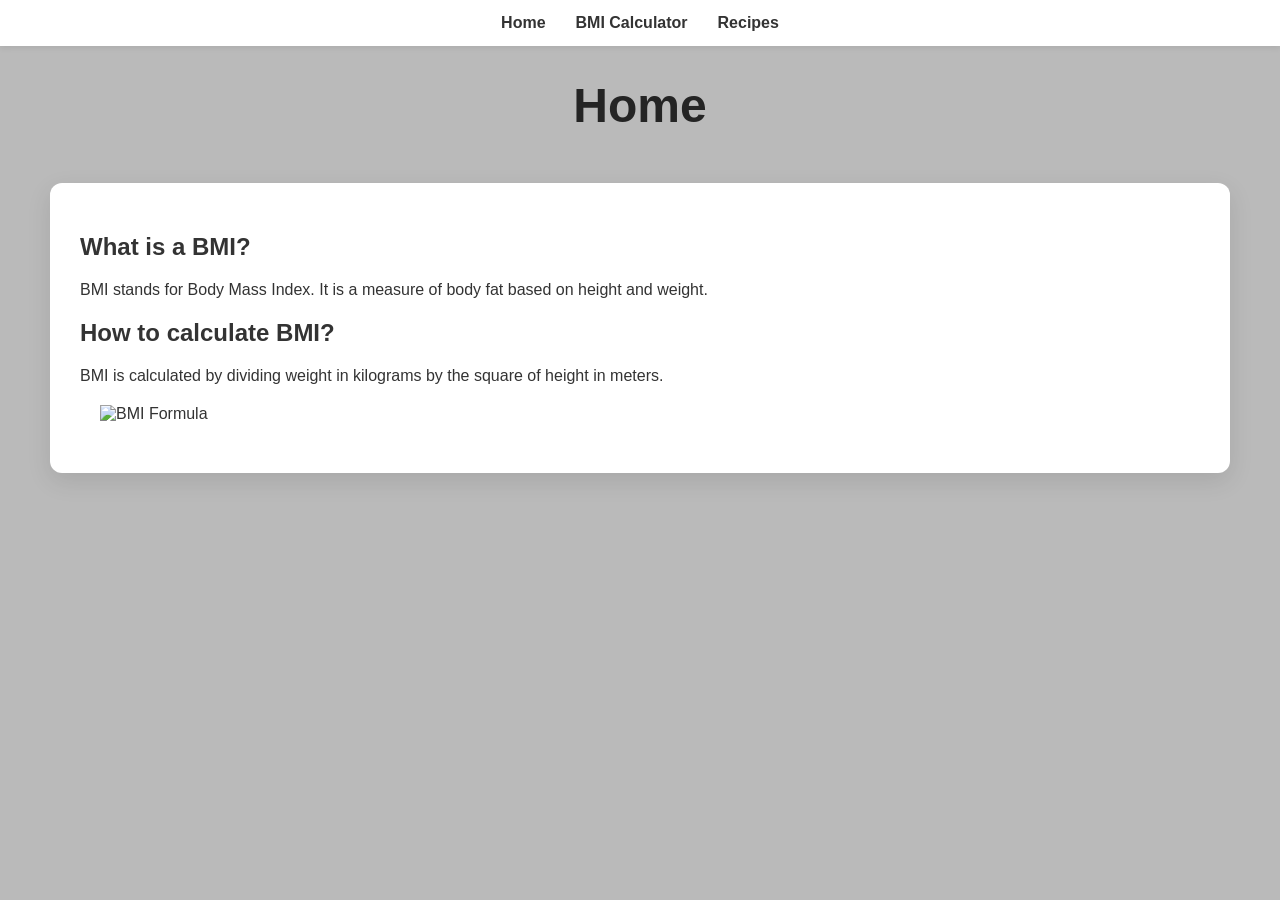
==== index.html @ 4e36a465 "first commit mobiele app" ====
<!DOCTYPE html>
<html lang="en">
<head>
  <meta charset="UTF-8">
  <meta name="viewport" content="width=device-width, initial-scale=1.0">
  <link rel="manifest" href="/manifest.json">
  <title>Home</title>
  <link rel="stylesheet" href="/css/style.css">
  <meta name="apple-mobile-web-app-capable" content="yes">
<meta name="apple-mobile-web-app-status-bar-style" content="default">
<meta name="apple-mobile-web-app-title" content="Gezondheid">
<link rel="apple-touch-icon" href="/icons/bmicalc.png">
</head>
<body>
  
<nav class="navbar">
    <ul>
        <li><a href="/">Home</a></li>
        <li><a href="/bmicalculator.html">BMI Calculator</a></li>
        <li><a href="/recepten.html">Recipes</a></li>
    </ul>
</nav>

  <div class="toptext">
    <h1>Home</h1>
    </div>
    <div class="container1">
    <h2>What is a BMI?</h2>
    <p>BMI stands for Body Mass Index. It is a measure of body fat based on height and weight.</p>

    <h2>How to calculate BMI?</h2>
    <p>BMI is calculated by dividing weight in kilograms by the square of height in meters.</p>
    <div class="imag">
    <img src="/images/bmi-chart.png" alt="BMI Formula" style="width:100%; max-width:400px;">
    </div>
  </div>
</body>
</html>
---- css/style.css ----
body {
    font-family: 'Segoe UI', Tahoma, Geneva, Verdana, sans-serif;
    background-color: #bababa;
    margin: 0;
    padding: 0;
    color: #333;
}
 
/* Navigation Bar */
.navbar {
    background-color: #ffffff;
    padding: 14px 0;
    box-shadow: 0 2px 6px rgba(0,0,0,0.08);
}
.navbar ul {
    list-style: none;
    margin: 0;
    padding: 0;
    display: flex;
    justify-content: center;
}
.navbar li {
    margin: 0 15px;
}
.navbar a {
    color: #333;
    text-decoration: none;
    font-weight: 600;
    transition: color 0.3s;
    padding-bottom: 4px;
    border-bottom: 2px solid transparent;
}
.navbar a:hover {
    color: #3cc800;
}

 
/* Calculator Container Card */
.container {
    max-width: 400px;
    margin: 50px auto;
    background: rgb(255, 255, 255);
    padding: 30px;
    border-radius: 12px;
    box-shadow: 0 8px 24px rgba(0,0,0,0.1);
    text-align: center;
}
 
.container1 {
    max-width: 1400px;
    margin: 50px;
    background: rgb(255, 255, 255);
    padding: 30px;
    border-radius: 12px;
    box-shadow: 0 8px 24px rgba(0,0,0,0.1);
    text-align: left; 
}
 
h1 {
    color: #242424;
    margin-bottom: 25px;
}
 
/* Input Styling */
.input-group {
    margin-bottom: 20px;
    text-align: left;
}
 
.imag {
    display: block;
    margin: 20px;
    max-width: 100%;
}
 
label {
    display: block;
    margin-bottom: 8px;
    font-weight: 600;
    color: #555;
}
input[type="number"] {
    width: 100%;
    padding: 12px;
    border: 2px solid #e0e0e0;
    border-radius: 6px;
    box-sizing: border-box;
    font-size: 16px;
    transition: border-color 0.3s;
}
input[type="number"]:focus {
    border-color: #1abc9c;
    outline: none;
}
 
/* Button Styling */
.btn-container {
    display: flex;
    gap: 10px;
    margin-top: 25px;
}
button {
    flex: 1;
    padding: 12px;
    border: none;
    border-radius: 6px;
    font-size: 16px;
    font-weight: bold;
    cursor: pointer;
    transition: background 0.3s, transform 0.1s;
}
button:active {
    transform: scale(0.98);
}
.btn-submit {
    background-color: #35ff08;
    color: white;
}
.btn-submit:hover {
    background-color: #2da312;
}
.btn-clear {
    background-color: #ff0000;
    color: white;
}
.btn-clear:hover {
    background-color: #b10101;
}
 
/* Result Presentation */
.result-box {
    margin-top: 30px;
    padding: 15px;
    border-radius: 6px;
    background-color: #f9f9f9;
}
#heading {
    font-size: 16px;
    color: #7f8c8d;
    margin: 0;
}
#bmi-output {
    font-size: 42px;
    font-weight: bold;
    color: #000000;
    margin: 10px 0;
}
 
/* Dynamic Status Badges */
.status {
    display: inline-block;
    padding: 6px 12px;
    border-radius: 20px;
    font-weight: bold;
    font-size: 14px;
}
.underweight { background-color: #ffcc00; color: #fff; }
.normal { background-color: #33ff00; color: #fff; }
.overweight { background-color: #ff8922; color: #fff; }
.obese { background-color: #ff1900; color: #fff; }
 
.toptext {
    text-align: center;
    margin-top: 20px;
    font-weight: bold;
    font-size: 24px;
}
 
.search-box {
  background: white;
  padding: 20px;
  border-radius: 8px;
  box-shadow: 0 2px 4px rgba(0,0,0,0.1);
  margin-bottom: 20px;
}
 
input, button { 
  padding: 10px; 
  margin: 5px 0; 
  width: 60%;
  box-sizing: border-box;
  border: 1px solid #ccc;
  border-radius: 4px;
}
 
button {
  background-color: #28a745;
  color: white;
  border: none;
  font-weight: bold;
  cursor: pointer;
}
 
button:hover { 
  background-color: #218838; 
}
 
/* Styling for the results */
.recipe-card { 
  background: white;
  border: 1px solid #ddd; 
  padding: 15px; 
  margin-bottom: 15px; 
  border-radius: 8px; 
  box-shadow: 0 2px 4px rgba(0,0,0,0.05);
}
 
.recipe-card h3 { 
  margin: 0 0 10px 0; 
  color: #333; 
}
 
.recipe-card a { 
  display: inline-block; 
  margin-top: 10px; 
  color: white; 
  background: #007bff; 
  padding: 8px 12px; 
  text-decoration: none; 
  border-radius: 4px; 
  font-size: 14px;
}
 
.recipe-card a:hover { 
  background: #0056b3; 
}
 
.ingredient-grid {
    display: grid;
    grid-template-columns: 1fr;
    gap: 20px;
    max-width: 1100px;
    margin: 0 auto 40px;
    padding: 0 20px;
}
 
.ingredient-card {
    background: white;
    border: 1px solid #ddd;
    border-radius: 12px;
    box-shadow: 0 2px 4px rgba(0,0,0,0.05);
    overflow: hidden;
    text-align: center;
}
 
.ingredient-card .imag-wrap {
    position: relative;
}
 
.ingredient-card img {
    width: 100%;
    height: 220px;
    object-fit: cover;
    display: block;
}
 
.upper-amount {
    position: absolute;
    top: 10px;
    right: 10px;
    background: #ffffff00;
    color: rgb(0, 0, 0);
    font-weight: bold;
    font-size: 13px;
    padding: 4px 10px;
}
 
.ingredient-card h3 {
    margin: 15px 0 18px;
    color: #242424;
    font-size: 18px;
}
 
.verdict-section {
    max-width: 900px;
    margin: 0 auto 50px;
    background: white;
    border-radius: 12px;
    box-shadow: 0 8px 24px rgba(0,0,0,0.1);
    overflow: hidden;
}
 
.verdict-section img {
    width: 100%;
    display: block;
    max-height: 380px;
    object-fit: cover;
}
 
.verdict-section .verdict-text {
    padding: 25px 30px;
}
 
.verdict-section .verdict-text p {
    margin: 0 0 10px;
    font-size: 16px;
    color: #333;
}
 
.verdict-section .verdict-text p:last-child {
    margin-bottom: 0;
    color: #7f8c8d;
}
 
@media (min-width: 640px) {
    .ingredient-grid { grid-template-columns: repeat(2, 1fr); }
}
 
@media (min-width: 980px) {
    .ingredient-grid { grid-template-columns: repeat(3, 1fr); }
    .verdict-section {
        display: grid;
        grid-template-columns: 1fr 1fr;
        align-items: center;
    }
    .verdict-section .verdict-text {
        border-top: none;
    }
}
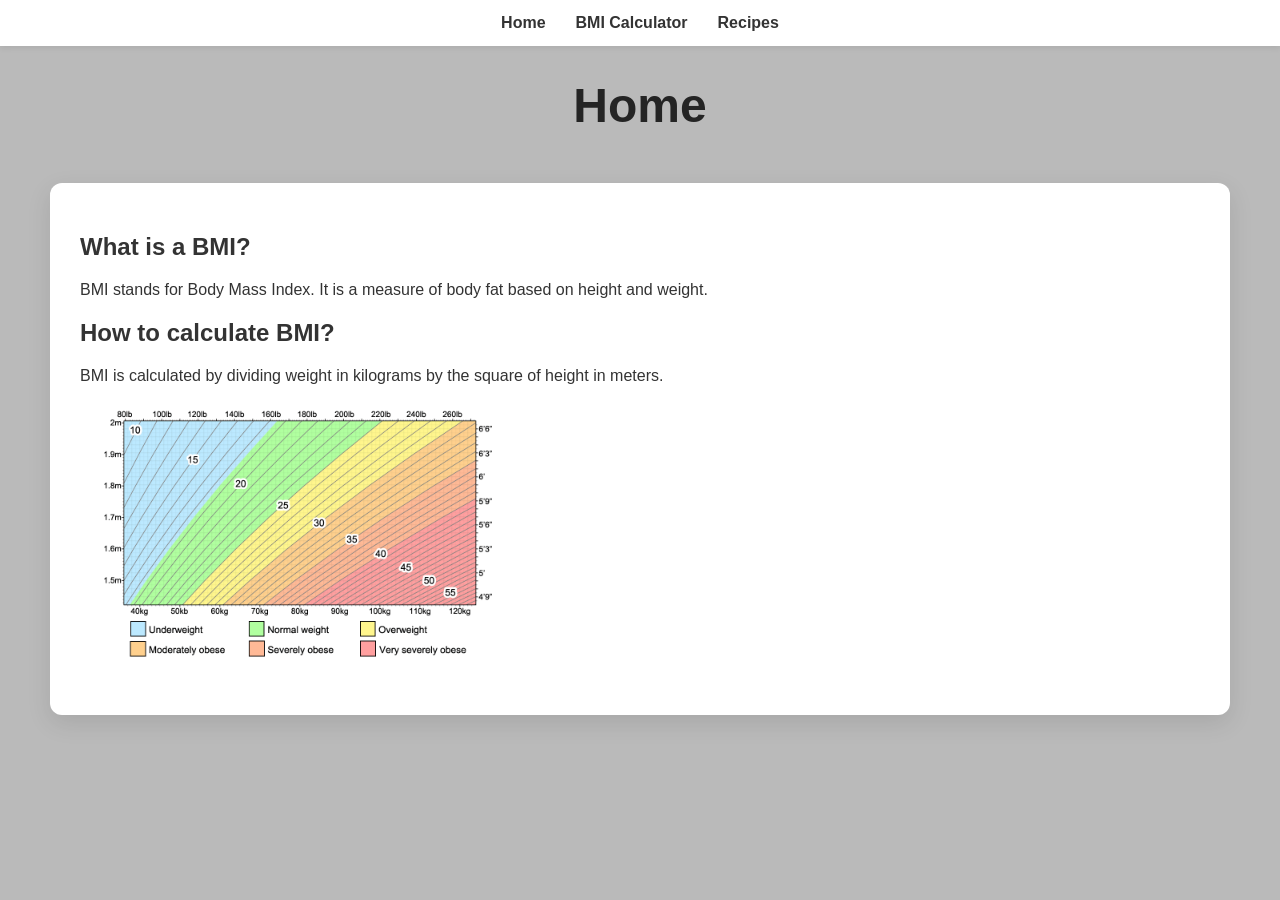
==== commit 1b215c96: "live page fixes" ====
--- a/index.html
+++ b/index.html
@@ -3,21 +3,21 @@
 <head>
   <meta charset="UTF-8">
   <meta name="viewport" content="width=device-width, initial-scale=1.0">
-  <link rel="manifest" href="/manifest.json">
+  <link rel="manifest" href="manifest.json">
   <title>Home</title>
-  <link rel="stylesheet" href="/css/style.css">
+  <link rel="stylesheet" href="css/style.css">
   <meta name="apple-mobile-web-app-capable" content="yes">
 <meta name="apple-mobile-web-app-status-bar-style" content="default">
 <meta name="apple-mobile-web-app-title" content="Gezondheid">
-<link rel="apple-touch-icon" href="/icons/bmicalc.png">
+<link rel="apple-touch-icon" href="icons/bmicalc.png">
 </head>
 <body>
   
 <nav class="navbar">
     <ul>
-        <li><a href="/">Home</a></li>
-        <li><a href="/bmicalculator.html">BMI Calculator</a></li>
-        <li><a href="/recepten.html">Recipes</a></li>
+        <li><a href="index.html">Home</a></li>
+            <li><a href="bmicalculator.html">BMI Calculator</a></li>
+            <li><a href="recepten.html" >Recipes</a></li>
     </ul>
 </nav>
 
@@ -31,7 +31,7 @@
     <h2>How to calculate BMI?</h2>
     <p>BMI is calculated by dividing weight in kilograms by the square of height in meters.</p>
     <div class="imag">
-    <img src="/images/bmi-chart.png" alt="BMI Formula" style="width:100%; max-width:400px;">
+    <img src="images/bmi-chart.png" alt="BMI Formula" style="width:100%; max-width:400px;">
     </div>
   </div>
 </body>
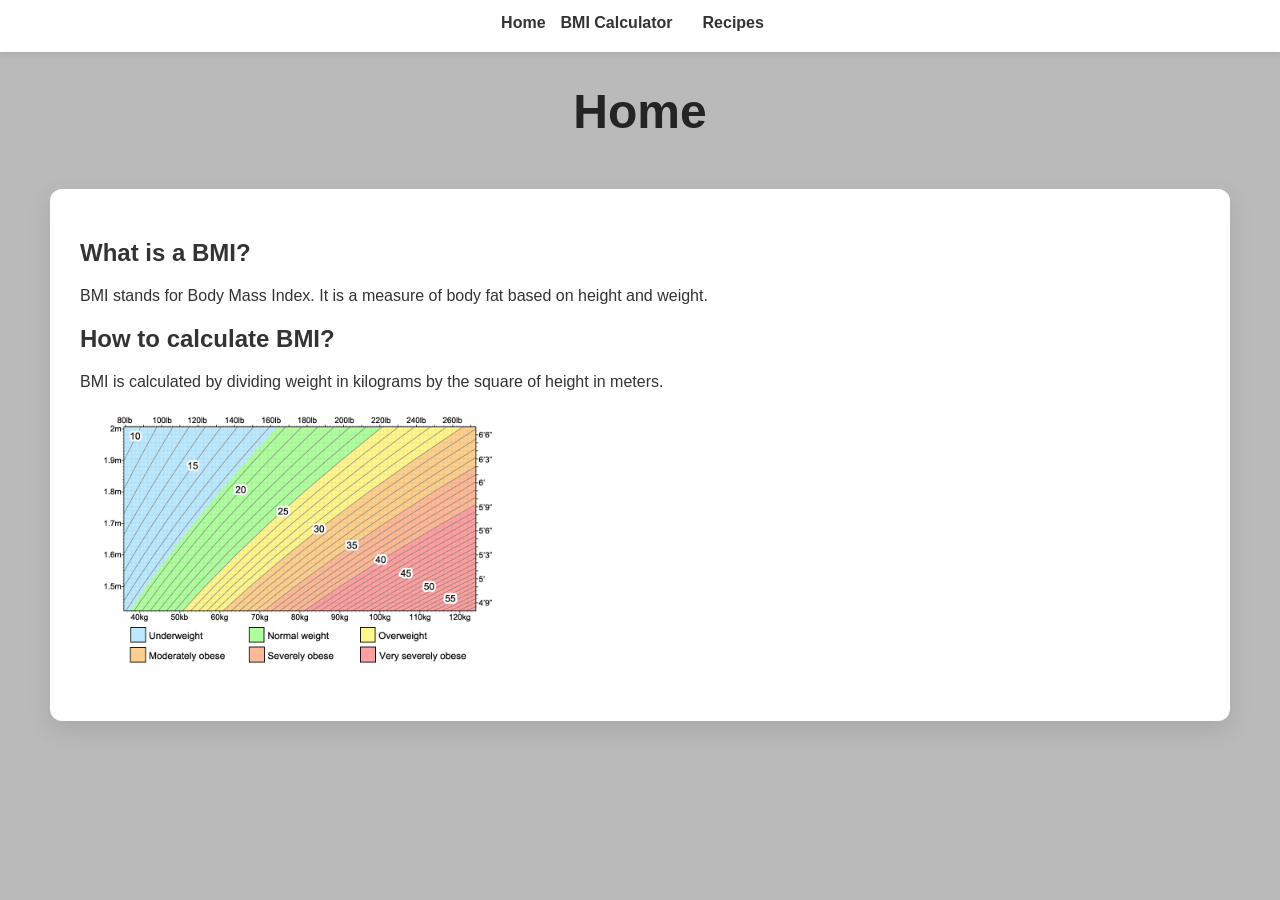
==== commit 61ae8301: "fixed index errors" ====
--- a/index.html
+++ b/index.html
@@ -15,7 +15,7 @@
   
 <nav class="navbar">
     <ul>
-        <li><a href="index.html">Home</a></li>
+            <a href="/Mobiele-App/index.html">Home</a>
             <li><a href="bmicalculator.html">BMI Calculator</a></li>
             <li><a href="recepten.html" >Recipes</a></li>
     </ul>
